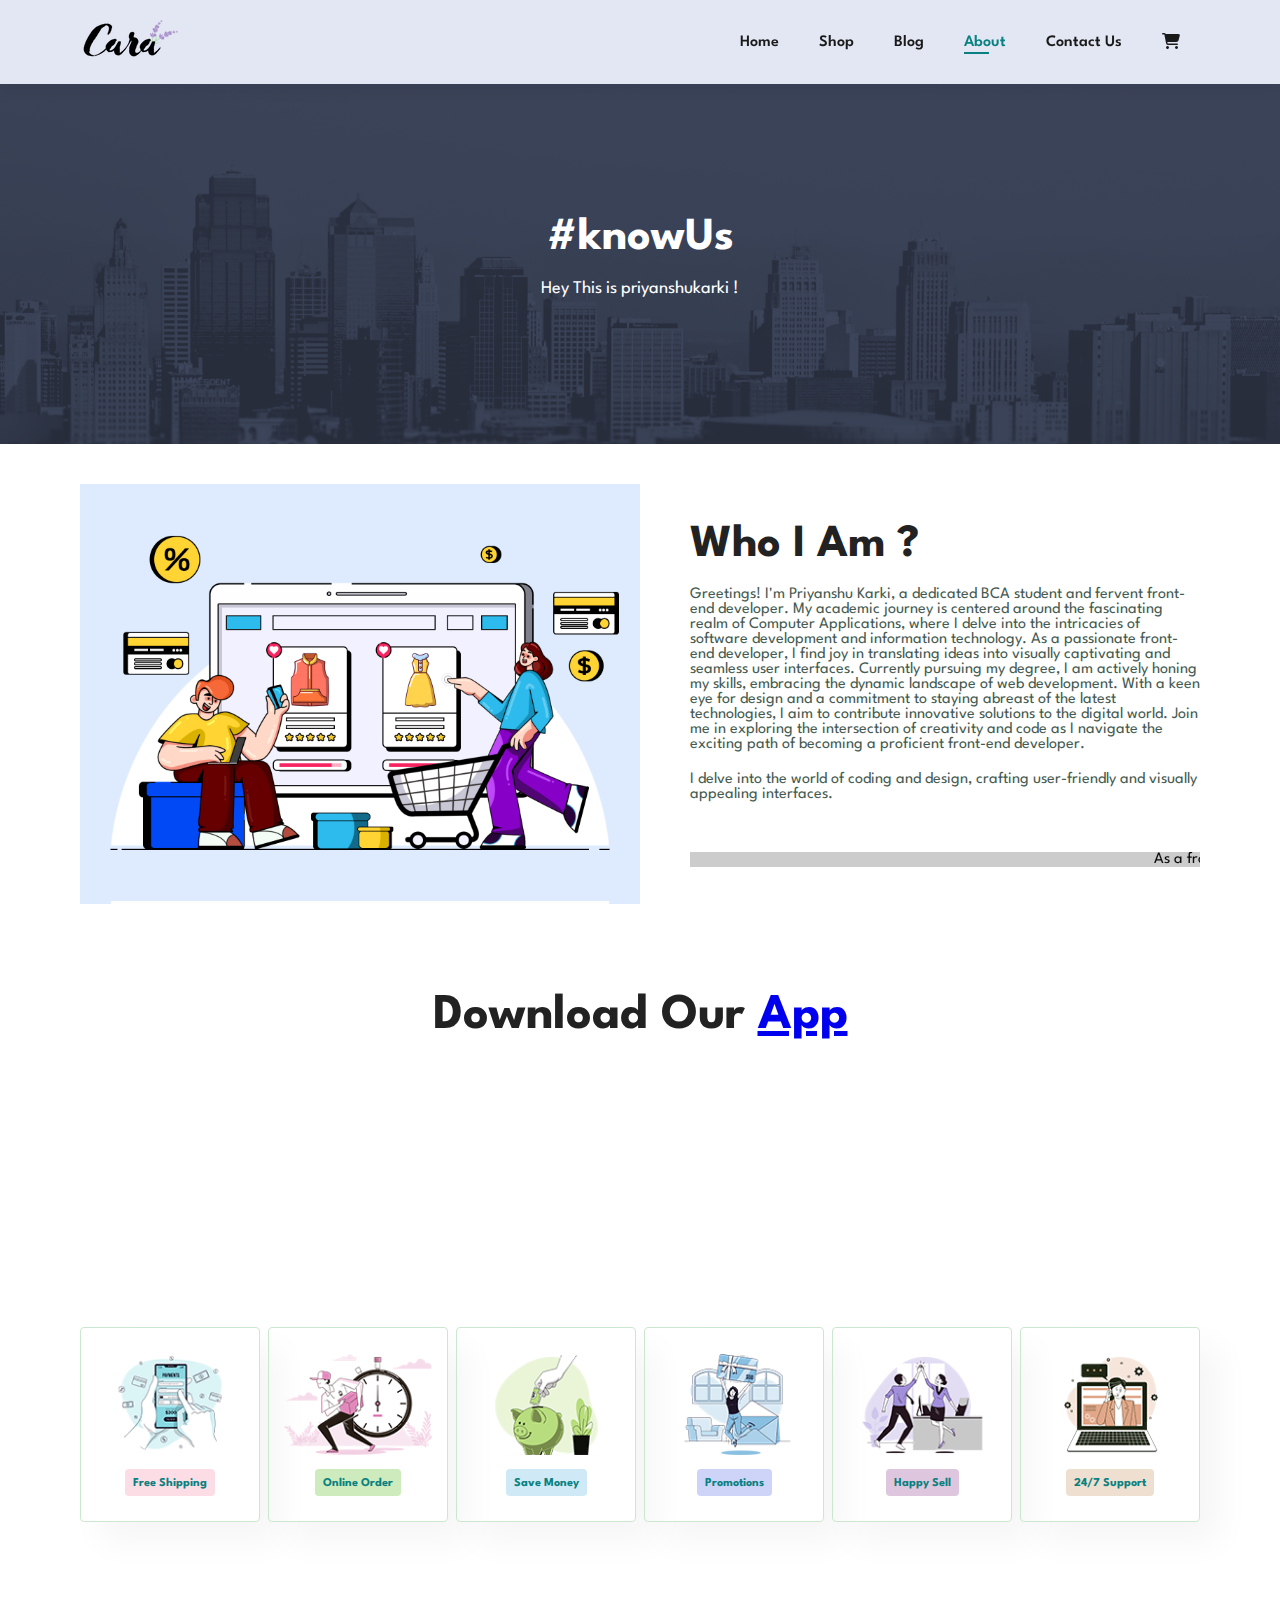
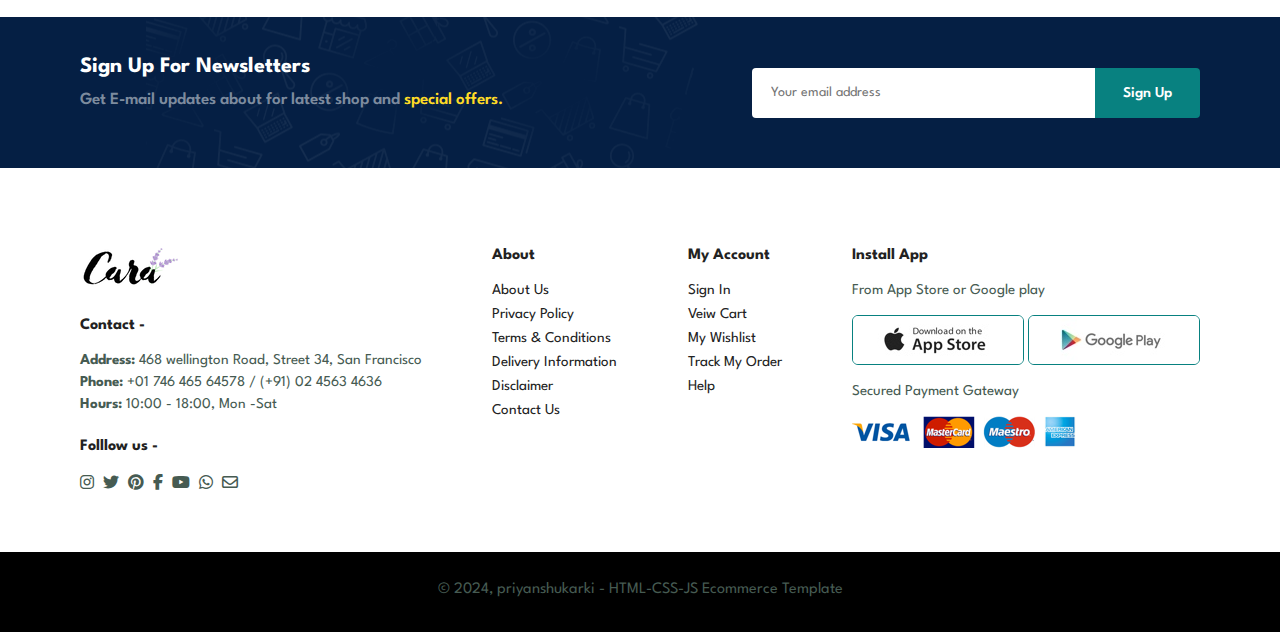
==== about.html @ 76e650e4 "add files" ====
<!DOCTYPE html>
<html lang="en">
  <head>
    <meta charset="UTF-8" />
    <meta name="viewport" content="width=device-width, initial-scale=1.0" />
    <title>shop now</title>
    <link rel="stylesheet" href="style.css" />
    <link rel="stylesheet" href="responsive.css" />
    <link
      rel="stylesheet"
      href="https://cdnjs.cloudflare.com/ajax/libs/font-awesome/6.5.1/css/all.min.css"
    />
  </head>
  <body>
    <!-- navbar start  -->

    <section id="header">
      <a href="#"><img src="image/logo.png" alt="logo" class="logo" /></a>

      <div>
        <ul id="navbar">
          <li><a href="index.html">Home</a></li>
          <li><a href="shop.html">Shop</a></li>
          <li><a href="blog.html">Blog</a></li>
          <li><a href="about.html" class="active">About</a></li>
          <li><a href="contact.html">Contact Us</a></li>
          <li>
            <a href="cart.html" id="shop-bag"
              ><i class="fa-solid fa-cart-shopping"></i
            ></a>
          </li>
          <a href="#" id="close"><i class="fa-solid fa-xmark"></i></a>
        </ul>
      </div>
      <div id="for-mobile">
        <a href="cart.html"><i class="fa-solid fa-cart-shopping"></i></a>
        <i class="fa-solid fa-bars-staggered" id="bar"></i>
      </div>
    </section>

    <!-- end  -->

    <!-- read more header start  -->

    <section id="shop-header" class="about-me">
      <h2>#knowUs</h2>
      <p>Hey This is priyanshukarki !</p>
    </section>

    <!-- end -->

    <!-- about me section start  -->

    <section id="about-header" class="section-padding">
      <img src="image/about/about-me.jpg" alt="about-me-img" />
      <div class="intro">
        <h2>Who I Am ?</h2>
        <p>
          Greetings! I'm Priyanshu Karki, a dedicated BCA student and fervent
          front-end developer. My academic journey is centered around the
          fascinating realm of Computer Applications, where I delve into the
          intricacies of software development and information technology. As a
          passionate front-end developer, I find joy in translating ideas into
          visually captivating and seamless user interfaces. Currently pursuing
          my degree, I am actively honing my skills, embracing the dynamic
          landscape of web development. With a keen eye for design and a
          commitment to staying abreast of the latest technologies, I aim to
          contribute innovative solutions to the digital world. Join me in
          exploring the intersection of creativity and code as I navigate the
          exciting path of becoming a proficient front-end developer.
        </p>
        <p>
          I delve into the world of coding and design, crafting user-friendly
          and visually appealing interfaces.
        </p>
        <br />
        <br />
        <marquee bgcolor="#ccc" loop="-1" scrollamount="5" width="100%"
          >As a front-end developer, I thrive on bringing creativity to life
          through web development, constantly exploring new technologies to
          enhance user experiences. Join me on my journey as I blend technology
          and design to create engaging digital solutions.</marquee
        >
      </div>
    </section>

    <!-- end  -->

    <!-- about-video section  -->

    <section id="about-video" class="section-padding">
      <h1>Download Our <a href="#">App</a></h1>
      <div class="video">
        <video src="image/about/about-video.mp4" autoplay muted loop></video>
      </div>
    </section>

    <!-- end  -->

    <!-- feature section start  -->

    <section id="feature-section" class="section-padding">
      <div class="feature-boxes">
        <img src="image/features/f1.png" alt="" />
        <h6>Free Shipping</h6>
      </div>
      <div class="feature-boxes">
        <img src="image/features/f2.png" alt="" />
        <h6>Online Order</h6>
      </div>
      <div class="feature-boxes">
        <img src="image/features/f3.png" alt="" />
        <h6>Save Money</h6>
      </div>
      <div class="feature-boxes">
        <img src="image/features/f4.png" alt="" />
        <h6>Promotions</h6>
      </div>
      <div class="feature-boxes">
        <img src="image/features/f5.png" alt="" />
        <h6>Happy Sell</h6>
      </div>
      <div class="feature-boxes">
        <img src="image/features/f6.png" alt="" />
        <h6>24/7 Support</h6>
      </div>
    </section>

    <!-- end -->

    <!-- news banner start  -->

    <section id="news-letter" class="section-padding section-margin">
      <div class="n-text">
        <h4>Sign Up For Newsletters</h4>
        <p>
          Get E-mail updates about for latest shop and
          <span>special offers.</span>
        </p>
      </div>
      <div class="form">
        <input type="email" placeholder="Your email address" />
        <button class="normal-btn">Sign Up</button>
      </div>
    </section>

    <!-- end  -->

    <!-- footer start  -->

    <footer class="section-padding">
      <div class="column">
        <img src="image/logo.png" alt="logo" class="bottom-logo" />
        <h4>Contact -</h4>
        <p>
          <strong>Address:</strong> 468 wellington Road, Street 34, San
          Francisco
        </p>
        <p><strong>Phone:</strong> +01 746 465 64578 / (+91) 02 4563 4636</p>
        <p><strong>Hours:</strong> 10:00 - 18:00, Mon -Sat</p>
        <div class="follow-us">
          <h4>Folllow us -</h4>
          <div class="social-icon">
            <i class="fa-brands fa-instagram"></i>
            <i class="fa-brands fa-twitter"></i>
            <i class="fa-brands fa-pinterest"></i>
            <i class="fa-brands fa-facebook-f"></i>
            <i class="fa-brands fa-youtube"></i>
            <i class="fa-brands fa-whatsapp"></i>
            <i class="fa-regular fa-envelope"></i>
          </div>
        </div>
      </div>
      <div class="column">
        <h4>About</h4>
        <a href="#">About Us</a>
        <a href="#">Privacy Policy</a>
        <a href="#">Terms & Conditions</a>
        <a href="#">Delivery Information</a>
        <a href="#">Disclaimer</a>
        <a href="#">Contact Us</a>
      </div>
      <div class="column">
        <h4>My Account</h4>
        <a href="#">Sign In</a>
        <a href="#">Veiw Cart</a>
        <a href="#">My Wishlist</a>
        <a href="#">Track My Order</a>
        <a href="#">Help</a>
        <!-- <a href="#">Contact Us</a> -->
      </div>
      <div class="column install-apps">
        <h4>Install App</h4>
        <p>From App Store or Google play</p>
        <div class="row-img">
          <img src="image/pay/app.jpg" alt="app store" />
          <img src="image/pay/play.jpg" alt="google play store" />
        </div>
        <p>Secured Payment Gateway</p>
        <img src="image/pay/pay.png" alt="" />
      </div>
    </footer>
    <div class="copyrights">
      <p>&copy; 2024, priyanshukarki - HTML-CSS-JS Ecommerce Template</p>
    </div>

    <!-- end  -->

    <!-- for js link -->
    <script src="script.js"></script>
  </body>
</html>
---- style.css ----
/* some universal styling start   */

@import url("https://fonts.googleapis.com/css2?family=League+Spartan:wght@200;300;400;500;600;700;800;900&display=swap");

* {
  margin: 0;
  padding: 0;
  font-family: "League Spartan", sans-serif;
  box-sizing: border-box;
}

h1 {
  font-size: 50px;
  line-height: 64px;
  color: #222;
}

h2 {
  font-size: 46px;
  line-height: 54px;
  color: #222;
}

h4 {
  font-size: 20px;
  color: #222;
}

h6 {
  font-weight: 700;
  font-size: 12px;
}

p {
  font-size: 16px;
  color: #465b52;
  margin: 15px 0 20px 0;
}

.section-padding {
  padding: 40px 80px;
}

.section-margin {
  margin: 40px 0;
}

body {
  width: 100%;
}

button.normal-btn {
  font-size: 15px;
  padding: 14px 28px;
  background-color: #fff;
  border-radius: 4px;
  cursor: pointer;
  border: none;
  outline: none;
  transition: 0.2s ease;
  color: #000;
  font-weight: 600;
}

button.white-btn {
  font-size: 14px;
  font-weight: 600;
  padding: 11px 18px;
  color: #fff;
  background-color: transparent;
  cursor: pointer;
  border: 1px solid #fff;
  outline: none;
  transition: 0.2s ease;
}

/* end  */

/* navbar start  */

#header {
  display: flex;
  align-items: center;
  justify-content: space-between;
  background: #e3e6f3;
  padding: 20px 80px;
  z-index: 999;
  position: sticky;
  top: 0;
  left: 0;
  box-shadow: 0 5px 15px rgba(0, 0, 0, 0.06);
}

#navbar {
  display: flex;
  align-items: center;
  justify-content: center;
}

#navbar li {
  list-style-type: none;
  padding: 0 20px;
  position: relative;
}

#navbar li a {
  text-decoration: none;
  font-size: 16px;
  font-weight: 600;
  transition: 0.3s ease;
  color: #1a1a1a;
}

#navbar li a:hover,
#navbar li a.active {
  color: #088180;
}

#navbar li a.active::after,
#navbar li a:hover::after {
  content: "";
  height: 2px;
  width: 30%;
  background-color: #088180;
  position: absolute;
  bottom: -4px;
  left: 20px;
}

#for-mobile {
  display: none;
  align-items: center;
}

#close {
  display: none;
}

/* end  */

/* main hero section start  */

#hero-section {
  background-image: url("image/hero_section_bg.png");
  background-position: top 25% right 0;
  background-size: cover;
  height: 90vh;
  padding: 0 80px;
  display: flex;
  flex-direction: column;
  align-items: flex-start;
  justify-content: center;
  width: 100%;
}

#hero-section h1 {
  padding-bottom: 15px;
  color: #088180;
}

#hero-section h4 {
  padding-bottom: 15px;
}

#hero-section button {
  background-image: url("image/button.png");
  background-color: transparent;
  background-repeat: no-repeat;
  font-weight: 700;
  font-size: 15px;
  cursor: pointer;
  color: #088180;
  padding: 14px 80px 14px 65px;
  border: none;
}

/* end  */

/* feature section start  */

#feature-section .feature-boxes {
  width: 180px;
  text-align: center;
  padding: 25px 15px;
  box-shadow: 20px 20px 34px rgba(0, 0, 0, 0.04);
  border: 1px solid #cce7d0;
  border-radius: 4px;
  margin: 15px 0;
}

#feature-section .feature-boxes:hover {
  box-shadow: 10px 10px 54px rgba(70, 62, 212, 0.14);
}

#feature-section .feature-boxes h6 {
  padding: 9px 8px 6px 8px;
  line-height: 1;
  border-radius: 4px;
  color: #088180;
  background-color: #fddde5;
  display: inline-block;
}

#feature-section .feature-boxes img {
  width: 100%;
  margin-bottom: 10px;
}

#feature-section {
  display: flex;
  align-items: center;
  justify-content: space-between;
  flex-wrap: wrap;
}

#feature-section .feature-boxes:nth-child(2) h6 {
  background-color: #cdebbc;
}

#feature-section .feature-boxes:nth-child(3) h6 {
  background-color: #cfeaf6;
}

#feature-section .feature-boxes:nth-child(4) h6 {
  background-color: #cdd4f8;
}

#feature-section .feature-boxes:nth-child(5) h6 {
  background-color: #dec7de;
}

#feature-section .feature-boxes:nth-child(6) h6 {
  background-color: #efdfd0;
}

/* end  */

/* feature products start  */

#products {
  text-align: center;
}

#products .product-container {
  display: flex;
  flex-wrap: wrap;
  justify-content: space-between;
  padding-top: 20px;
}

#products .product {
  width: 23%;
  min-width: 250px;
  padding: 10px 12px;
  border: 1px solid #cce7d0;
  border-radius: 22px;
  cursor: pointer;
  box-shadow: 20px 20px 30px rgba(0, 0, 0, 0.025);
  margin: 15px 0;
  transition: 0.2s ease;
  position: relative;
}

#products .product:hover {
  box-shadow: 20px 20px 30px rgba(0, 0, 0, 0.06);
}

#products .product img {
  width: 100%;
  border-radius: 20px;
}

#products .product .description {
  text-align: start;
  padding: 10px 0;
}

#products .product .description span {
  color: #606063;
  font-size: 12px;
}

#products .product .description h5 {
  padding-top: 7px;
  color: #1a1a1a;
  font-size: 14px;
}

#products .product .description i {
  font-size: 12px;
  color: rgb(243, 181, 25);
}

#products .product .description h4 {
  padding-top: 7px;
  font-size: 15px;
  font-weight: 700;
  color: #088180;
}

#products .product .add-cart {
  width: 40px;
  height: 40px;
  line-height: 40px;
  border-radius: 50px;
  background-color: #e8f6ea;
  /* font-weight: 500; */
  color: #088180;
  border: 1px solid #cce7d0;
  position: absolute;
  bottom: 20px;
  right: 10px;
}

/* end  */

/* banner start  */

#single-banner {
  display: flex;
  flex-direction: column;
  justify-content: center;
  align-items: center;
  text-align: center;
  background-image: url("image/banner/background-last-bottom.jpg");
  width: 100%;
  height: 40vh;
  background-size: cover;
  background-position: center;
}

#single-banner h2 {
  color: #fff;
  font-size: 30px;
  padding: 10px 0;
}

#single-banner h2 span {
  color: #ed3535;
}

#single-banner h4 {
  color: #fff;
  font-size: 19px;
}

#single-banner button:hover {
  background-color: #088180;
  color: #fff;
}

/* end  */

/* muliple banner start  */

#small-banner {
  display: flex;
  justify-content: space-between;
  flex-wrap: wrap;
}

#small-banner .banner-boxes {
  display: flex;
  flex-direction: column;
  justify-content: center;
  align-items: flex-start;
  background-image: url("image/banner/muliple-b-1.jpg");
  min-width: 650px;
  height: 50vh;
  background-size: cover;
  background-position: center;
  padding: 30px;
}

#small-banner h2 {
  color: #fff;
  font-size: 30px;
  font-weight: 800;
}

#small-banner h4 {
  color: #fff;
  font-size: 20px;
  font-weight: 300;
}

#small-banner span {
  color: #fff;
  padding-bottom: 15px;
  font-size: 16px;
  font-weight: 500;
}

#small-banner .banner-boxes:hover button {
  background-color: #088180;
  border: 1px solid #088180;
}

#small-banner .banner-box-2 {
  background-image: url("image/banner/multiple-b-2.jpg");
}

/* end  */

/* three card in row start   */

#banner-row-3 .banner-boxes {
  display: flex;
  flex-direction: column;
  justify-content: center;
  align-items: flex-start;
  background-image: url("image/banner/banner-row1.jpg");
  min-width: 30%;
  height: 30vh;
  background-size: cover;
  background-position: center;
  padding: 20px;
  margin-bottom: 20px;
}

#banner-row-3 .multi-box-2 {
  background-image: url("image/banner/banner-row2.jpg");
}

#banner-row-3 .multi-box-3 {
  background-image: url("image/banner/banner-row3.jpg");
}

#banner-row-3 {
  display: flex;
  justify-content: space-between;
  flex-wrap: wrap;
  padding: 0 80px;
}

#banner-row-3 h2 {
  color: #fff;
  font-weight: 900;
  font-size: 25px;
}

#banner-row-3 h3 {
  color: #ee524d;
  font-weight: 800;
  font-size: 16px;
}

/* end  */

/* news banner start  */

#news-letter {
  display: flex;
  flex-wrap: wrap;
  justify-content: space-between;
  align-items: center;
  background-image: url(image/banner/bg-for-form.png);
  background-position: 20% 30%;
  background-color: #051f44;
  background-repeat: no-repeat;
}

#news-letter p {
  font-size: 17px;
  font-weight: 600;
  color: #7d8b9e;
}

#news-letter p span {
  color: #ffdb26;
}

#news-letter h4 {
  font-size: 22px;
  font-weight: 700;
  color: #fff;
}

#news-letter input {
  height: 3.13rem;
  padding: 01.25em;
  width: 100%;
  font-size: 14px;
  border-radius: 4px;
  outline: none;
  border: 1px solid transparent;
  border-top-right-radius: 0;
  border-bottom-right-radius: 0;
}

#news-letter button {
  background-color: #088180;
  color: #fff;
  white-space: nowrap;
  border-top-left-radius: 0;
  border-bottom-left-radius: 0;
  cursor: pointer;
  margin-left: 0.5px;
}

#news-letter .form {
  display: flex;
  width: 40%;
}

/* end  */

/* footer start  */

footer {
  display: flex;
  flex-wrap: wrap;
  justify-content: space-between;
}

footer .column {
  display: flex;
  flex-direction: column;
  align-items: flex-start;
  margin-bottom: 20px;
}

footer .bottom-logo {
  margin-bottom: 30px;
}

footer h4 {
  font-size: 16px;
  padding-bottom: 20px;
}

footer p {
  font-size: 15px;
  margin: 0 0 8px 0;
}

footer a {
  font-size: 15px;
  text-decoration: none;
  color: #222;
  margin-bottom: 10px;
}

footer .follow-us i {
  color: #465b52;
  padding-right: 5px;
  cursor: pointer;
}

footer .follow-us i:hover,
footer a:hover {
  color: #088180;
}

footer .follow-us {
  margin-top: 20px;
}

footer .install-apps .row-img img {
  border: 1px solid #088180;
  border-radius: 6px;
}

footer .install-apps img {
  margin: 10px 0 15px 0;
}

.copyrights {
  width: 100%;
  text-align: center;
  background-color: #000;
  padding: 15px 0;
  color: white;
}

/* end  */

/* now we start the shop section  */

/* let's go  */

/* shop section start  */

/* header section start  */

#shop-header {
  background-image: url("image/banner/shop-header-banner.jpg");
  height: 40vh;
  display: flex;
  flex-direction: column;
  justify-content: center;
  text-align: center;
  background-size: cover;
  padding: 14px;
  width: 100%;
}

#shop-header h2,
#shop-header p {
  color: #fff;
}

#shop-header p {
  font-size: 18px;
}

/* end  */

/* pagination next / previous start  */

#pagination {
  text-align: center;
}

#pagination a {
  padding: 15px 20px;
  border-radius: 4px;
  color: #fff;
  font-weight: 600;
  background-color: #088180;
  text-decoration: none;
}

#pagination a i {
  font-size: 16px;
  font-weight: 600;
}

/* end  */

/* now we start the shop section  */

/* let's go  */

/* single-product information */

/* product information start  */

#product-information .single-product-image {
  margin-right: 50px;
  width: 40%;
}

.mini-images {
  display: flex;
  justify-content: space-between;
}

.small-image-column {
  cursor: pointer;
  flex-basis: 24%;
}

#product-information {
  display: flex;
  margin-top: 20px;
}

#product-information .single-product-detail {
  padding-top: 30px;
  width: 50%;
}

#product-information .single-product-detail h2 {
  font-size: 26px;
}

#product-information .single-product-detail h4 {
  padding: 40px 0 20px 0;
}

#product-information .single-product-detail select {
  padding: 5px 10px;
  display: block;
  margin-bottom: 10px;
}

#product-information .single-product-detail input {
  width: 50px;
  margin-right: 10px;
  font-size: 16px;
  height: 48px;
  padding-left: 10px;
}

#product-information .single-product-detail input:focus {
  outline: none;
}

#product-information .single-product-detail button {
  color: #fff;
  background-color: #088180;
}

#product-information .single-product-detail span {
  line-height: 25px;
  font-size: 18px;
}

#product-information li {
  list-style-type: none;
  margin-top: 20px;
}

/* end  */

/* now we start the blog section  */

/* let's go  */

/* blog information */

/* blog page start  */

#shop-header.blog-header {
  background-image: url("image/banner/blog-banner.jpg");
}

/* blog strt  */

#blog {
  padding: 150px 150px 0 150px;
}

#blog .blog-boxes {
  display: flex;
  /* flex-direction: column; */
  width: 100%;
  align-items: center;
  position: relative;
  padding-bottom: 95px;
}

#blog .blog-image {
  margin-right: 44px;
  width: 50%;
}

#blog img {
  height: 300px;
  width: 100%;
  object-fit: cover;
}

#blog .blog-imformation {
  width: 50%;
}

#blog .blog-imformation a {
  text-decoration: none;
  color: #222;
  font-size: 14px;
  font-weight: 700;
  transition: 0.2s ease;
  position: relative;
}

#blog .blog-imformation a::after {
  content: "";
  width: 50px;
  background-color: #000;
  height: 1px;
  position: absolute;
  top: 5px;
  right: -60px;
}

#blog .blog-imformation a:hover {
  color: #088180;
}

#blog .blog-imformation a:hover::after {
  background-color: #088180;
}

#blog .blog-boxes h1 {
  position: absolute;
  left: 0;
  font-size: 70px;
  top: -40px;
  color: #c9cbce;
  font-weight: 700;
  z-index: -9;
}

/*end */

/* now we start the about section  */

/* let's go  */

/* about me information */

/* about page start  */

#shop-header.about-me {
  background-image: url("image/about/banner.png");
}

#about-header {
  display: flex;
  align-items: center;
}

#about-header .intro {
  padding-left: 50px;
}

#about-header img {
  height: auto;
  width: 50%;
}

/* end  */

/* about-video section  */

#about-video {
  text-align: center;
}

#about-video .video {
  margin: 30px auto 0 auto;
  width: 70%;
  height: 100%;
}

#about-video .video video {
  height: 100%;
  width: 100%;
  border-radius: 20px;
}

/* end  */

/* now we start the map and description section  */

/* let's go  */

/* map and description information */

/*  start  */

#contact-info {
  display: flex;
  justify-content: space-between;
  align-items: center;
}

#contact-info .details {
  width: 40%;
}

#contact-info .details span {
  font-size: 12px;
}

#contact-info .details h2 {
  font-size: 26px;
  padding: 20px 0;
  line-height: 35px;
}

#contact-info .details h3 {
  font-size: 16px;
  padding-bottom: 15px;
}

#contact-info .details li {
  padding: 10px 0;
  display: flex;
  list-style-type: none;
}

#contact-info .details li i {
  padding-right: 22px;
  font-size: 15px;
}

#contact-info .details li p {
  font-size: 15px;
  margin: 0;
}

#contact-info .map {
  height: 400px;
  width: 55%;
}

#contact-info .map iframe {
  height: 100%;
  width: 100%;
}

/* end  */

/* contact section start  */

#from-fill form {
  display: flex;
  flex-direction: column;
  width: 65%;
  align-items: flex-start;
}

#from-fill form input,
#from-fill form textarea {
  width: 100%;
  outline: none;
  margin-bottom: 20px;
  padding: 12px 15px;
  border: 1px solid #e1e1e1;
}

#from-fill form button {
  background-color: #088180;
  color: #fff;
}

#from-fill .members div {
  padding-bottom: 25px;
  display: flex;
  align-items: flex-start;
}

#from-fill .member div img {
  margin-right: 15px;
  height: 65px;
  width: 65%;
  object-fit: cover;
}

#from-fill .name-mamber {
  font-size: 16px;
  margin: 0;
  line-height: 25px;
  padding-left: 10px;
}

#from-fill .name-mamber span {
  color: #000;
  display: block;
  font-size: 16px;
  font-weight: 600;
}

#from-fill {
  display: flex;
  justify-content: space-between;
  margin: 30px;
  padding: 80px;
  border: 1px solid #e1e1e1;
}

/* end  */

/* now we start the cart section  */

/* let's go  */

/* map and cart information */

/*  start  */

#cart-info table {
  width: 100%;
  table-layout: fixed;
  white-space: nowrap;
  border-collapse: collapse;
}

#cart-info {
  overflow-x: auto;
}

#cart-info table img {
  width: 75px;
}

#cart-info td:nth-child(1) {
  width: 100px;
  text-align: center;
}

#cart-info td:nth-child(2) {
  width: 150px;
  text-align: center;
}

#cart-info td:nth-child(3) {
  width: 250px;
  text-align: center;
}

#cart-info td:nth-child(4),
#cart-info td:nth-child(5),
#cart-info td:nth-child(6) {
  width: 150px;
  text-align: center;
}

#cart-info td:nth-child(5) input {
  width: 70px;
  padding: 10px 5px 10px 15px;
}

#cart-info td:nth-child(5) input:focus {
  outline: none;
}

#cart-info thead {
  border: 1px solid #dfe3de;
  border-left: none;
  border-right: none;
}

#cart-info thead td {
  font-weight: 700;
  text-transform: uppercase;
  font-size: 14px;
  padding: 18px 0;
}

#cart-info tbody tr td {
  padding-top: 18px;
}

#cart-info tbody td {
  font-size: 15px;
}

/* end  */

/* payment section start */

#payment-coupan {
  display: flex;
  justify-content: space-between;
  flex-wrap: wrap;
}

#coupan {
  margin-bottom: 30px;
  width: 50%;
}

#coupan h3 {
  padding-bottom: 15px;
}

#coupan input {
  padding: 10px 20px;
  outline: none;
  margin-right: 10px;
  width: 30%;
  border: 1px solid #dee0e2;
}

#coupan button {
  background-color: #088180;
  color: #fff;
  padding: 10px 20px;
}

#total {
  width: 50%;
  margin-bottom: 30px;
  padding: 30px;
  border: 1px solid #dee0e2;
}

#total table {
  width: 100%;
  margin-bottom: 20px;
  border-collapse: collapse;
}

#total table td {
  border: 1px solid #dee0e2;
  width: 50%;
  padding: 10px;
  font-size: 14px;
}

#total h3 {
  padding-bottom: 15px;
}

#total button {
  background-color: #088180;
  color: #fff;
}

/* end  */
---- responsive.css ----
/* for medium screen devices  */

@media (max-width: 799px) {
  #navbar {
    display: flex;
    align-items: flex-start;
    justify-content: flex-start;
    flex-direction: column;
    position: fixed;
    top: 0;
    right: -300px;
    height: 100vh;
    width: 300px;
    background-color: #e3e6f3;
    box-shadow: 0 40px 60px rgba(0, 0, 0, 0.1);
    padding: 80px 0 0 10px;
  }

  #navbar.active {
    right: 0;
  }

  #navbar li {
    margin-bottom: 25px;
  }

  #for-mobile {
    display: flex;
    align-items: center;
  }

  #for-mobile i {
    color: #1a1a1a;
    font-size: 24px;
    padding-left: 20px;
  }

  #close {
    position: absolute;
    padding-left: 30px;
    color: #222;
    top: 30px;
    display: initial;
    font-size: 24px;
  }

  #shop-bag {
    display: none;
  }

  #hero-section {
    height: 70vh;
    padding: 0 80px;
    background-position: top 30% right 30%;
  }

  #feature-section {
    justify-content: center;
  }

  #feature-section .feature-boxes {
    margin: 15px 15px;
  }

  .section-padding {
    padding: 40px 40px;
  }

  #products .product-container {
    justify-content: center;
  }

  #products .product {
    margin: 15px;
  }

  #single-banner {
    height: 20vh;
  }

  #small-banner .banner-boxes {
    min-width: 100%;
    height: 30vh;
  }

  #banner-row-3 {
    /* margin: 10px; */
    padding: 0 40px;
  }

  #banner-row-3 .banner-boxes {
    width: 28%;
  }

  #news-letter .form {
    width: 70%;
  }

  /* for contact page  */

  /* contact form start  */

  #from-fill {
    padding: 40px;
  }

  #from-fill form {
    width: 50%;
  }

  /* end  */
}

/* end  */

/* for small type devices  */

@media (max-width: 477px) {
  #header {
    padding: 10px 30px;
  }

  #hero-section {
    background-position: 55%;
    padding: 0 20px;
  }

  h2 {
    font-size: 32px;
  }

  h1 {
    font-size: 38px;
  }

  .section-padding {
    padding: 20px;
  }

  #feature-section .feature-boxes {
    width: 150px;
    margin: 0 0 15px 0;
  }

  #feature-section {
    justify-content: space-between;
  }

  #products .product {
    width: 100%;
  }

  #single-banner {
    height: 35vh;
  }

  #small-banner .banner-boxes {
    height: 40vh;
  }

  #small-banner .banner-box-2 {
    margin-top: 20px;
  }

  #banner-row-3 {
    /* margin: 10px; */
    padding: 0 20px;
  }

  #banner-row-3 .banner-boxes {
    width: 100%;
  }

  #news-letter .form {
    width: 100%;
  }

  #news-letter {
    padding: 40px 20px;
  }

  /* .copyrights {
    text-align: start;
    padding: 15px 10px;
  } */

  /* for singl shop product   */

  /* start  */

  #product-information {
    display: flex;
    flex-direction: column;
  }

  #product-information .single-product-image {
    margin-right: 0;
    width: 100%;
  }

  #product-information .single-product-detail {
    width: 100%;
  }

  /* end  */

  /* for blog pages  */

  /* start  */

  #blog {
    padding: 100px 20px 0 20px;
  }

  #blog .blog-boxes {
    display: flex;
    flex-direction: column;
    align-items: flex-start;
    padding-bottom: 90px;
  }

  #blog .blog-image {
    margin-right: 0;
    width: 100%;
    margin-bottom: 30px;
  }

  #blog .blog-imformation {
    width: 100%;
  }
  /* end  */

  /* for about us page  */

  /* start  */

  #about-header {
    flex-direction: column;
  }

  #about-header img {
    margin-bottom: 20px;
    width: 100%;
  }

  #about-header .intro {
    padding-left: 0;
  }

  #about-video .video {
    width: 100%;
  }

  /* end  */

  /* for contact page  */

  /* contact form start  */

  #contact-info {
    flex-direction: column;
  }

  #contact-info .details {
    width: 100%;
    margin-bottom: 30px;
  }

  #contact-info .map {
    width: 100%;
  }

  #from-fill {
    margin: 10px;
    padding: 30px 10px;
    flex-wrap: wrap;
  }

  #from-fill form {
    width: 100%;
    margin-bottom: 30px;
  }

  /* end  */

  /* for card page  */

  #payment-coupan {
    flex-direction: column;
  }

  #coupan {
    width: 100%;
    /* padding-left: 50px; */
  }

  #coupan input {
    width: 60%;
  }

  #total {
    width: 100%;
    padding: 20px;
  }

  /* end  */
}
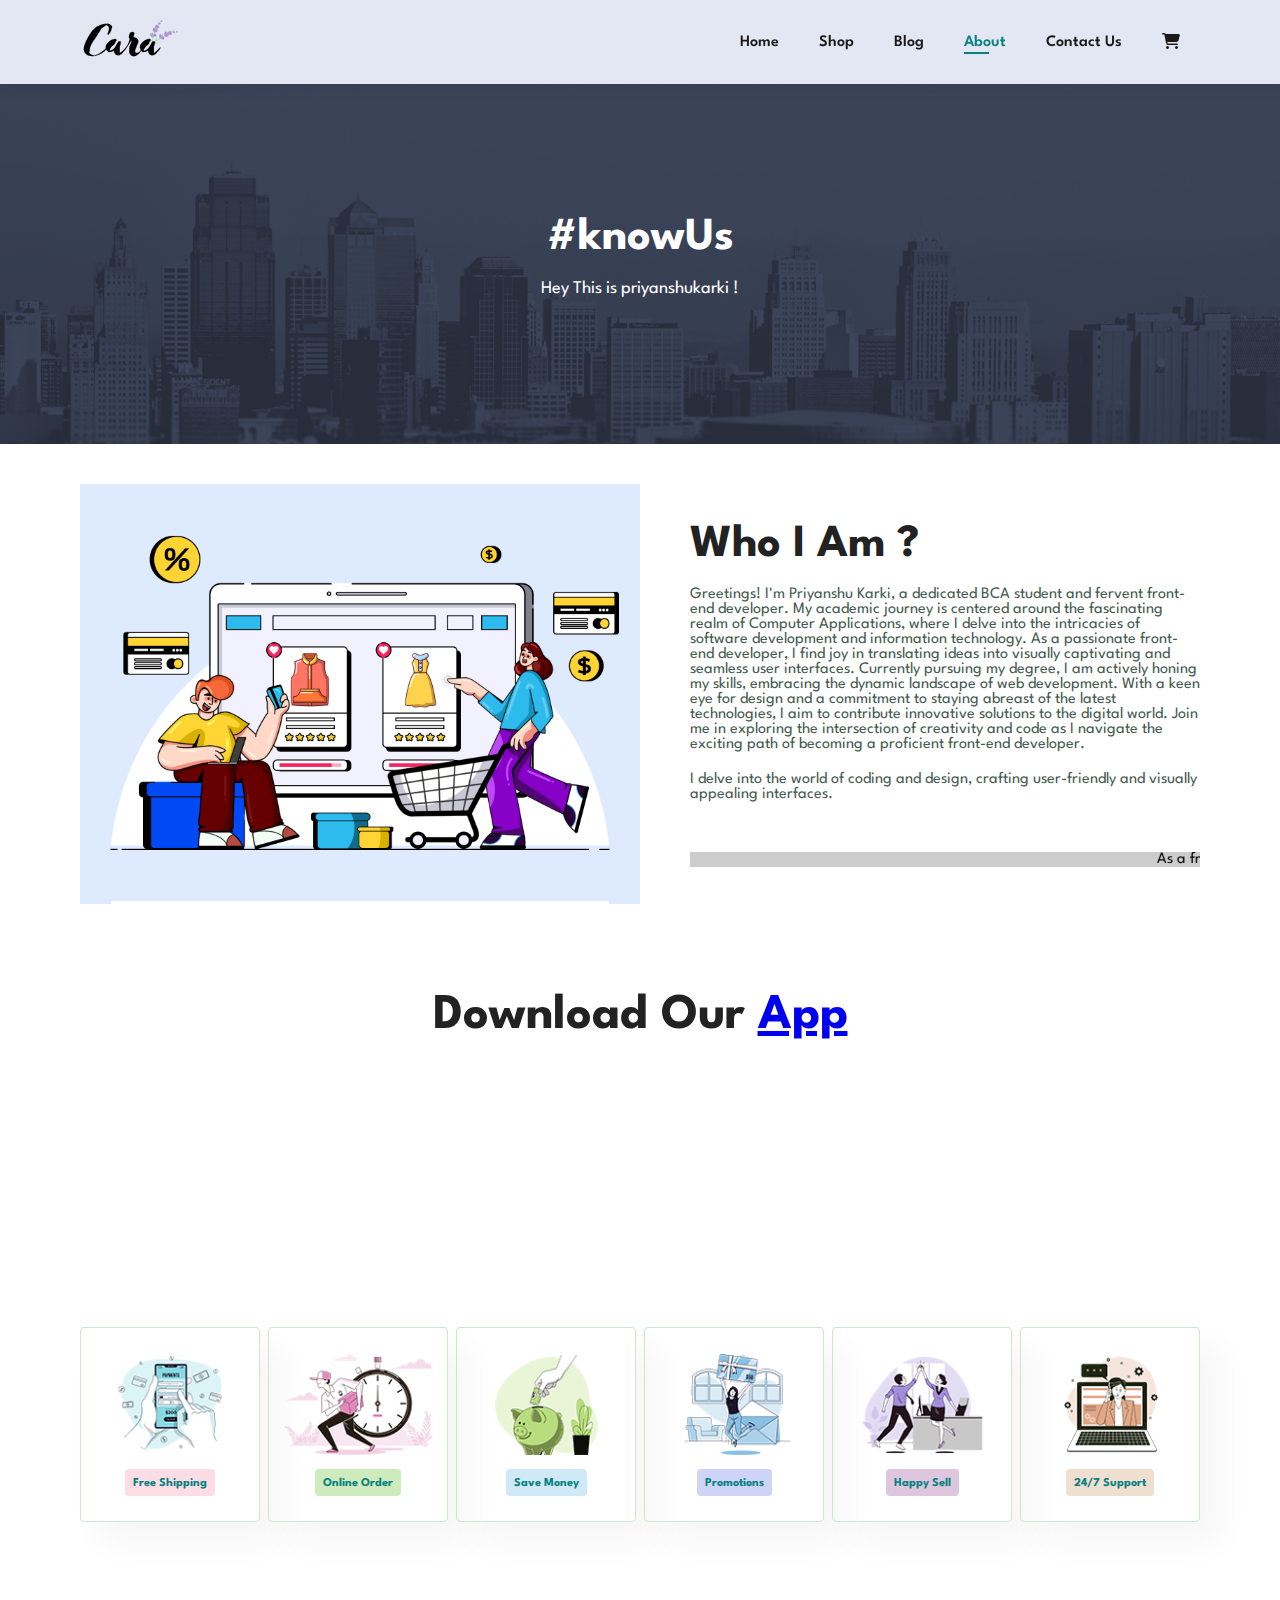
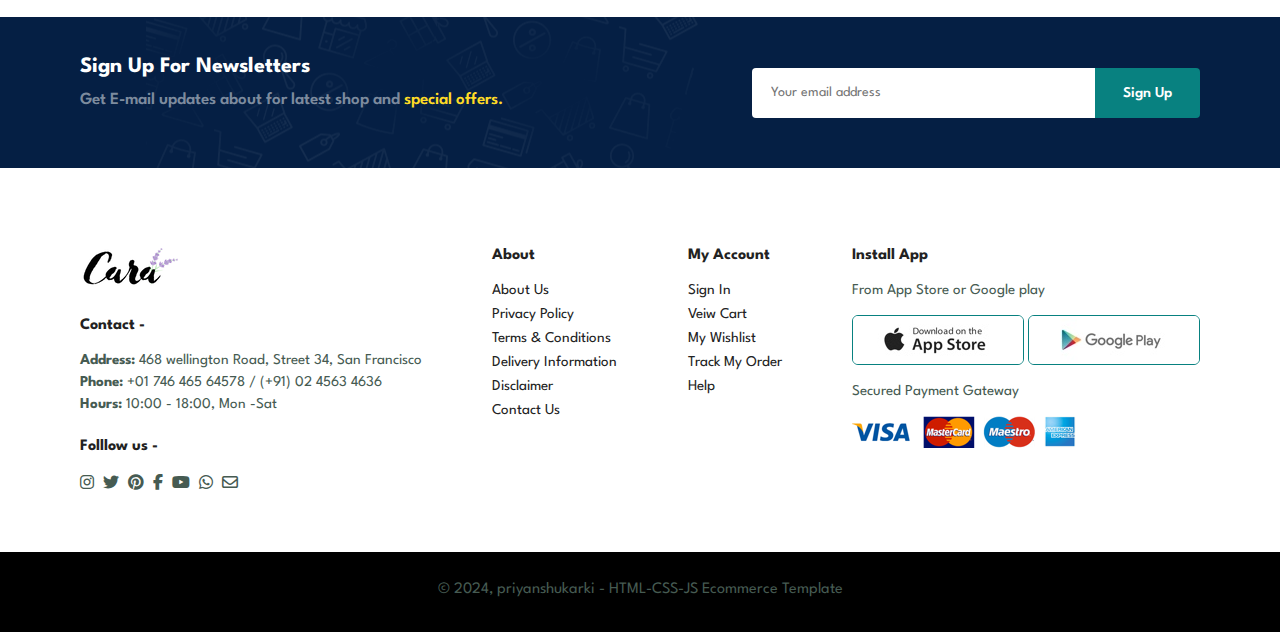
==== commit 56ab4b59: "add-favicon" ====
--- a/about.html
+++ b/about.html
@@ -10,6 +10,7 @@
       rel="stylesheet"
       href="https://cdnjs.cloudflare.com/ajax/libs/font-awesome/6.5.1/css/all.min.css"
     />
+    <link rel="shortcut icon" href="favicon.svg" type="image/x-icon" />
   </head>
   <body>
     <!-- navbar start  -->
